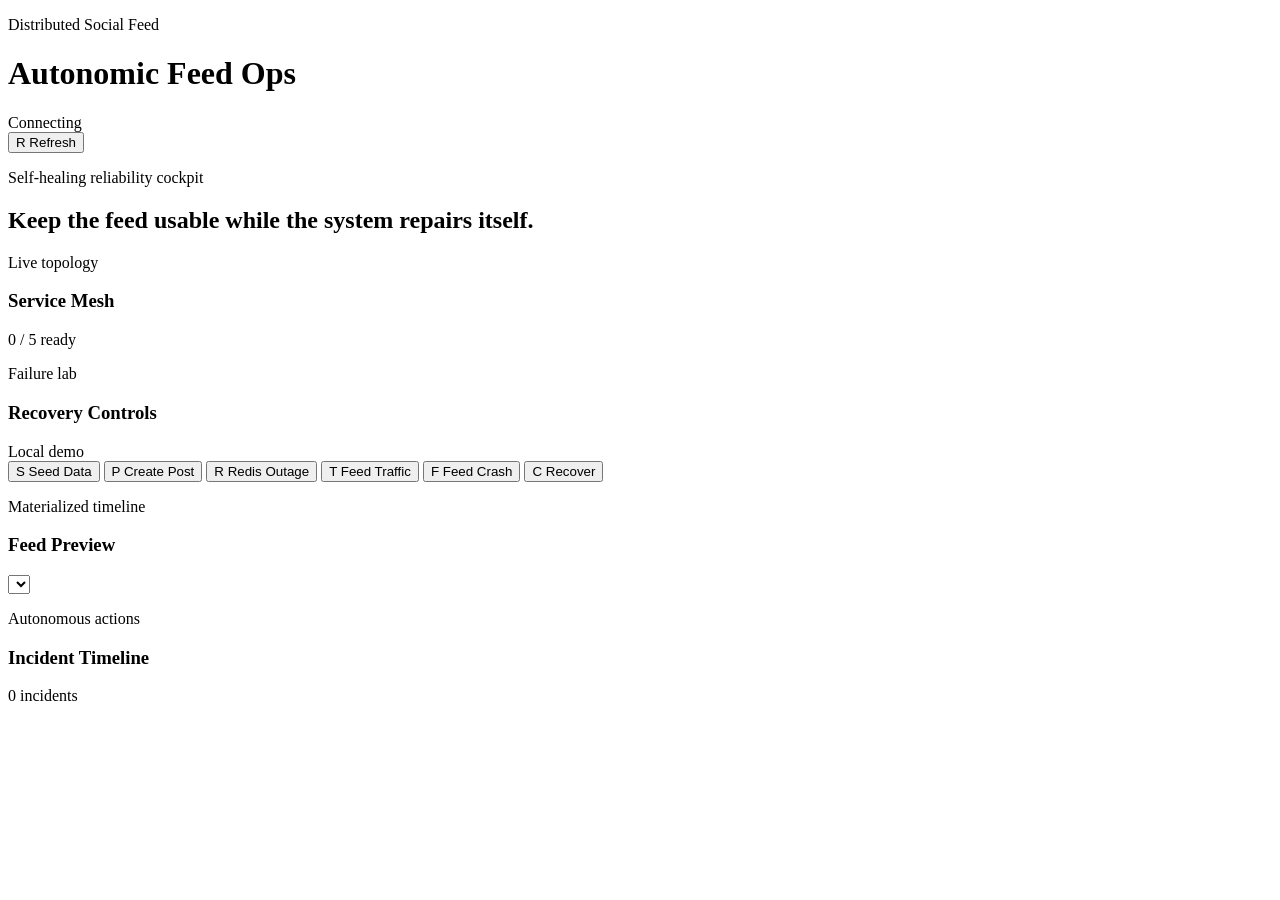
==== services/demo-ui/static/index.html @ ac2e7110 "Initial self-healing social feed demo" ====
<!doctype html>
<html lang="en">
  <head>
    <meta charset="utf-8" />
    <meta name="viewport" content="width=device-width, initial-scale=1" />
    <title>Autonomic Feed Ops</title>
    <link rel="stylesheet" href="/assets/styles.css" />
  </head>
  <body>
    <div class="app-shell">
      <header class="topbar">
        <div>
          <p class="eyebrow">Distributed Social Feed</p>
          <h1>Autonomic Feed Ops</h1>
        </div>
        <div class="topbar-actions">
          <div class="status-pill" id="globalStatus">
            <span class="status-dot pending"></span>
            <span>Connecting</span>
          </div>
          <button class="button ghost" id="refreshButton" type="button">
            <span class="button-mark">R</span>
            Refresh
          </button>
        </div>
      </header>

      <main class="dashboard">
        <section class="hero-band" aria-labelledby="heroTitle">
          <div class="hero-copy">
            <p class="eyebrow">Self-healing reliability cockpit</p>
            <h2 id="heroTitle">Keep the feed usable while the system repairs itself.</h2>
          </div>
          <div class="metric-strip" id="metricStrip"></div>
        </section>

        <section class="grid primary-grid">
          <div class="panel service-panel">
            <div class="panel-heading">
              <div>
                <p class="eyebrow">Live topology</p>
                <h3>Service Mesh</h3>
              </div>
              <span class="panel-tag" id="meshTag">0 / 5 ready</span>
            </div>
            <div class="topology" id="serviceTopology"></div>
          </div>

          <div class="panel action-panel">
            <div class="panel-heading">
              <div>
                <p class="eyebrow">Failure lab</p>
                <h3>Recovery Controls</h3>
              </div>
              <span class="panel-tag">Local demo</span>
            </div>
            <div class="action-grid">
              <button class="button primary" id="seedButton" type="button">
                <span class="button-mark">S</span>
                Seed Data
              </button>
              <button class="button" id="postButton" type="button">
                <span class="button-mark">P</span>
                Create Post
              </button>
              <button class="button warning" id="redisButton" type="button">
                <span class="button-mark">R</span>
                Redis Outage
              </button>
              <button class="button" id="trafficButton" type="button">
                <span class="button-mark">T</span>
                Feed Traffic
              </button>
              <button class="button danger" id="feedCrashButton" type="button">
                <span class="button-mark">F</span>
                Feed Crash
              </button>
              <button class="button success" id="recoverButton" type="button">
                <span class="button-mark">C</span>
                Recover
              </button>
            </div>
            <div class="command-log" id="commandLog" aria-live="polite"></div>
          </div>
        </section>

        <section class="grid secondary-grid">
          <div class="panel feed-panel">
            <div class="panel-heading">
              <div>
                <p class="eyebrow">Materialized timeline</p>
                <h3>Feed Preview</h3>
              </div>
              <select class="select" id="userSelect" aria-label="Feed user"></select>
            </div>
            <div class="feed-list" id="feedList"></div>
          </div>

          <div class="panel incident-panel">
            <div class="panel-heading">
              <div>
                <p class="eyebrow">Autonomous actions</p>
                <h3>Incident Timeline</h3>
              </div>
              <span class="panel-tag" id="incidentTag">0 incidents</span>
            </div>
            <div class="incident-list" id="incidentList"></div>
          </div>
        </section>
      </main>
    </div>

    <script src="/assets/app.js"></script>
  </body>
</html>
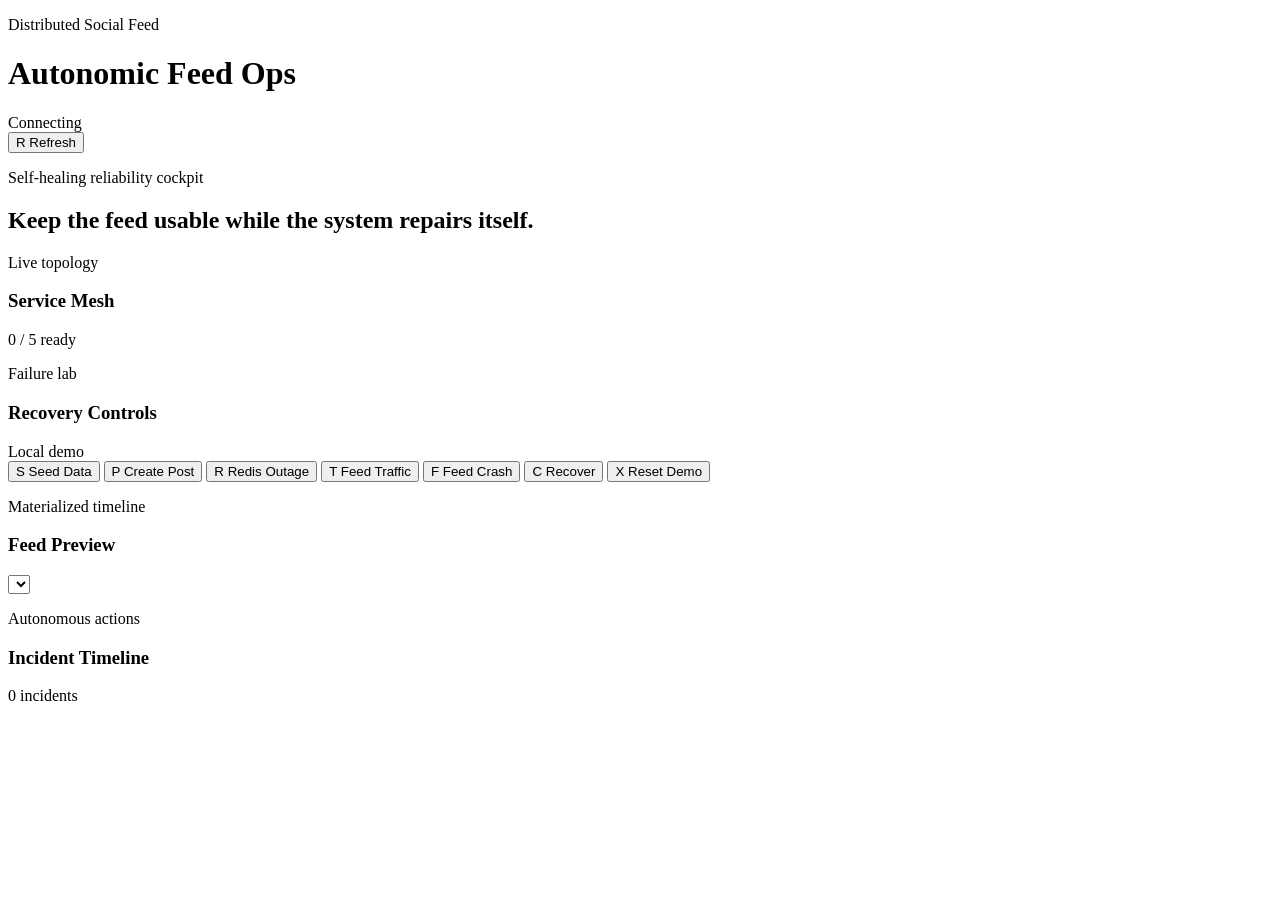
==== commit df67d05d: "Polish Palantir demo flow" ====
--- a/services/demo-ui/static/index.html
+++ b/services/demo-ui/static/index.html
@@ -79,6 +79,10 @@
                 <span class="button-mark">C</span>
                 Recover
               </button>
+              <button class="button ghost" id="resetButton" type="button">
+                <span class="button-mark">X</span>
+                Reset Demo
+              </button>
             </div>
             <div class="command-log" id="commandLog" aria-live="polite"></div>
           </div>
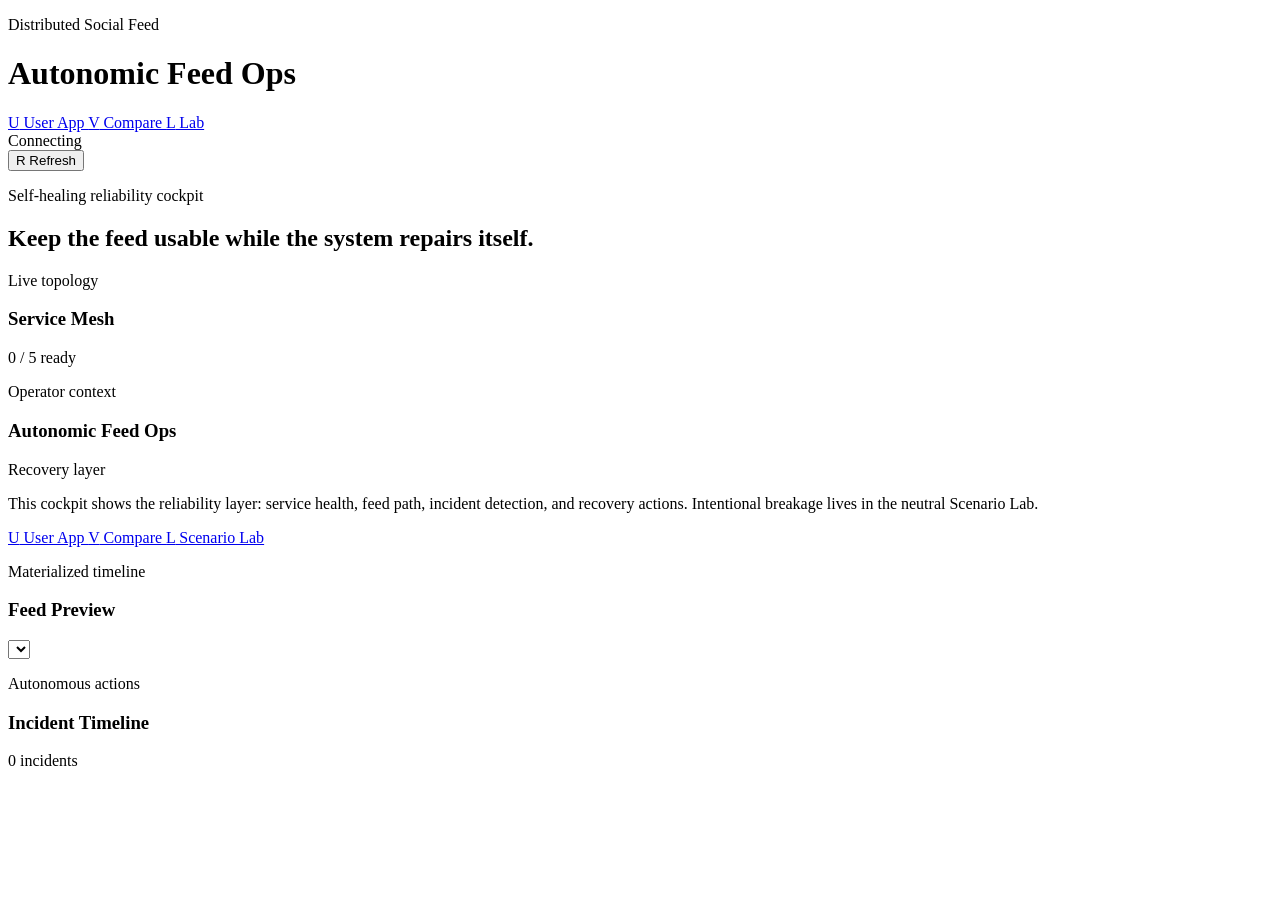
==== commit bf50e066: "Add visual social app reliability demo" ====
--- a/services/demo-ui/static/index.html
+++ b/services/demo-ui/static/index.html
@@ -4,6 +4,7 @@
     <meta charset="utf-8" />
     <meta name="viewport" content="width=device-width, initial-scale=1" />
     <title>Autonomic Feed Ops</title>
+    <link rel="icon" href="data:," />
     <link rel="stylesheet" href="/assets/styles.css" />
   </head>
   <body>
@@ -14,6 +15,18 @@
           <h1>Autonomic Feed Ops</h1>
         </div>
         <div class="topbar-actions">
+          <a class="button ghost" href="/social">
+            <span class="button-mark">U</span>
+            User App
+          </a>
+          <a class="button ghost" href="/compare">
+            <span class="button-mark">V</span>
+            Compare
+          </a>
+          <a class="button ghost" href="/lab">
+            <span class="button-mark">L</span>
+            Lab
+          </a>
           <div class="status-pill" id="globalStatus">
             <span class="status-dot pending"></span>
             <span>Connecting</span>
@@ -49,42 +62,31 @@
           <div class="panel action-panel">
             <div class="panel-heading">
               <div>
-                <p class="eyebrow">Failure lab</p>
-                <h3>Recovery Controls</h3>
+                <p class="eyebrow">Operator context</p>
+                <h3>Autonomic Feed Ops</h3>
               </div>
-              <span class="panel-tag">Local demo</span>
+              <span class="panel-tag">Recovery layer</span>
             </div>
-            <div class="action-grid">
-              <button class="button primary" id="seedButton" type="button">
-                <span class="button-mark">S</span>
-                Seed Data
-              </button>
-              <button class="button" id="postButton" type="button">
-                <span class="button-mark">P</span>
-                Create Post
-              </button>
-              <button class="button warning" id="redisButton" type="button">
-                <span class="button-mark">R</span>
-                Redis Outage
-              </button>
-              <button class="button" id="trafficButton" type="button">
-                <span class="button-mark">T</span>
-                Feed Traffic
-              </button>
-              <button class="button danger" id="feedCrashButton" type="button">
-                <span class="button-mark">F</span>
-                Feed Crash
-              </button>
-              <button class="button success" id="recoverButton" type="button">
-                <span class="button-mark">C</span>
-                Recover
-              </button>
-              <button class="button ghost" id="resetButton" type="button">
-                <span class="button-mark">X</span>
-                Reset Demo
-              </button>
+            <div class="ops-copy">
+              <p>
+                This cockpit shows the reliability layer: service health, feed path, incident detection,
+                and recovery actions. Intentional breakage lives in the neutral Scenario Lab.
+              </p>
             </div>
-            <div class="command-log" id="commandLog" aria-live="polite"></div>
+            <div class="action-grid nav-action-grid">
+              <a class="button primary" href="/social">
+                <span class="button-mark">U</span>
+                User App
+              </a>
+              <a class="button" href="/compare">
+                <span class="button-mark">V</span>
+                Compare
+              </a>
+              <a class="button warning" href="/lab">
+                <span class="button-mark">L</span>
+                Scenario Lab
+              </a>
+            </div>
           </div>
         </section>
 
